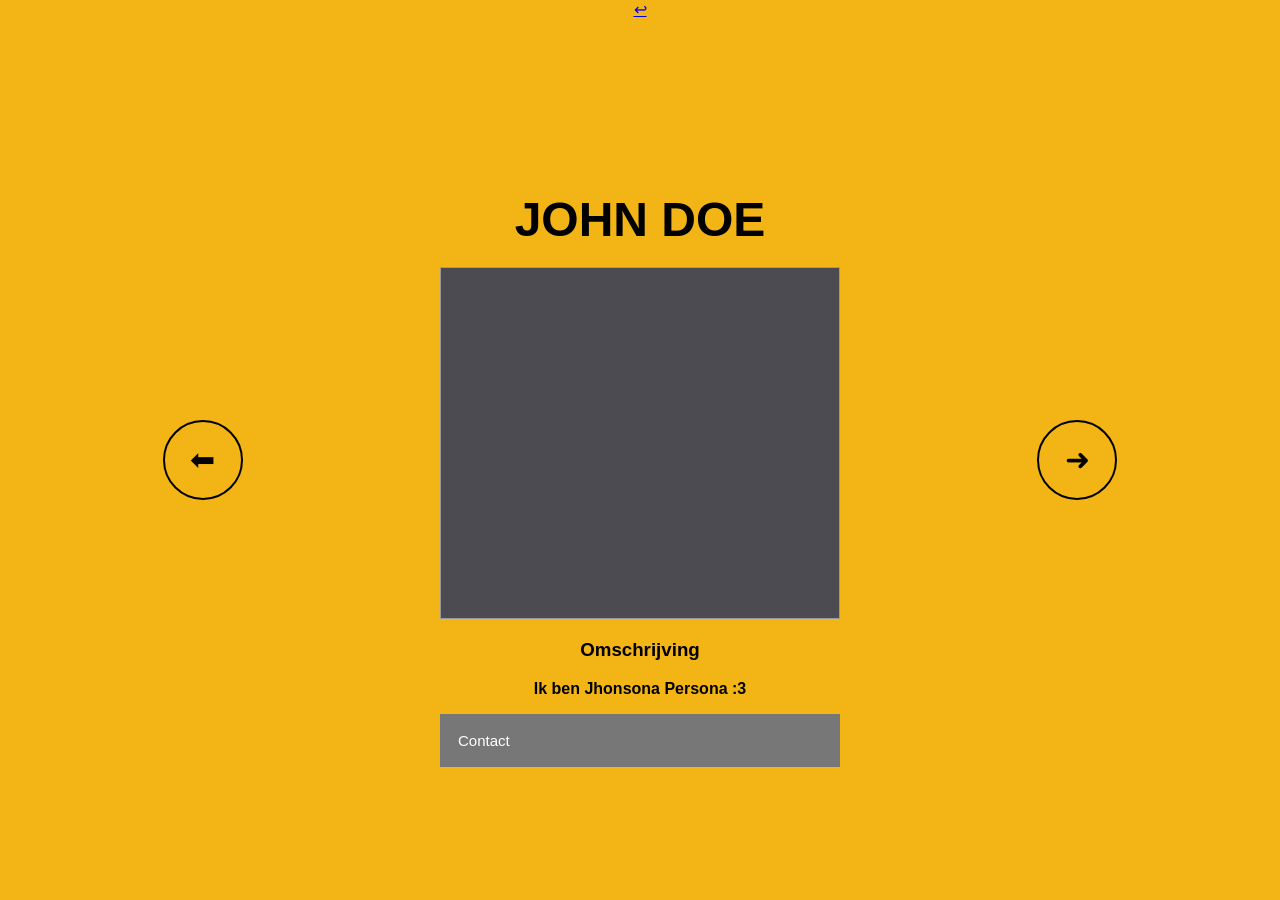
==== info.html @ d2ed1813 "front pagina + info pagina" ====
<!DOCTYPE html>
<html lang="en">
<head>
    <meta charset="UTF-8">
    <meta name="viewport" content="width=device-width, initial-scale=1.0">
    <title>Document</title>
    <link rel="stylesheet" href="css/info.css">
    <script src="js/info.js" defer></script>
</head>
<body>
       
    <section class="profile-section" id="models">
 <a href="index.html">↩</a>

  <div class="carousel-container">
    <button class="nav-circle left" onclick="prevSlide()">⬅</button>

    <div class="profile-card">
      <h1 class="model-name">John Doe</h1>
      
      <div class="image-box">
        <img src="media/grey.jpg" alt="Profile" id="main-img">
      </div>

      <div class="profile-info">
        <h3>Omschrijving</h3>
        <p>Ik ben Jhonsona Persona :3</p>
        <button class="collapsible">Contact</button>
        <div class="content">
        <p>Telefoon : +31 6 1234 5678</p>
</div>
      </div>
    </div>

    <div class="nav-circle-group">
      <button class="nav-circle right" onclick="nextSlide()">➜</button>
    </div>
  </div>
</section>
</body>
</html>
---- css/info.css ----
body{
    margin: 0;
}
.profile-section {
  background-color: #f3b415;
  height: 100vh;
  display: flex;
  flex-direction: column;
  align-items: center;
  font-family: Arial, sans-serif;
  position: relative;
  overflow: hidden;
}

.top-bar {
  width: 100%;
  padding: 20px 40px;
  font-weight: bold;
  font-size: 24px;
}

.carousel-container {
  display: flex;
  align-items: center;
  justify-content: space-around;
  width: 90%;
  flex-grow: 1;
}

.nav-circle {
  width: 80px;
  height: 80px;
  border-radius: 50%;
  border: 2px solid #000;
  background: transparent;
  font-size: 30px;
  cursor: pointer;
  display: flex;
  justify-content: center;
  align-items: center;
}

.nav-circle-group {
  text-align: center;
  font-weight: bold;
}

.profile-card {
  text-align: center;
  width: 400px;
}

.model-name {
  font-size: 48px;
  margin-bottom: 20px;
  text-transform: uppercase;
}

.image-box {
  background-color: #bbb;
  height: 350px;
  position: relative;
  border: 1px solid #999;
}

.image-box img {
  width: 100%;
  height: 100%;
  object-fit: cover;
}

.arrow-overlay {
  position: absolute;
  top: 50%;
  width: 110%;
  left: -5%;
  display: flex;
  justify-content: space-between;
  transform: translateY(-50%);
  font-size: 40px;
  font-weight: bold;
  cursor: pointer;
}

.profile-info {
  margin-top: 20px;
  font-weight: bold;
}
.collapsible {
  background-color: #777;
  color: white;
  cursor: pointer;
  padding: 18px;
  width: 100%;
  border: none;
  text-align: left;
  outline: none;
  font-size: 15px;
}

.active, .collapsible:hover {
  background-color: #555;
}

.content {
  padding: 0 18px;
  max-height: 0;
  overflow: hidden;
  transition: max-height 0.2s ease-out;
  background-color: #f1f1f1;
}
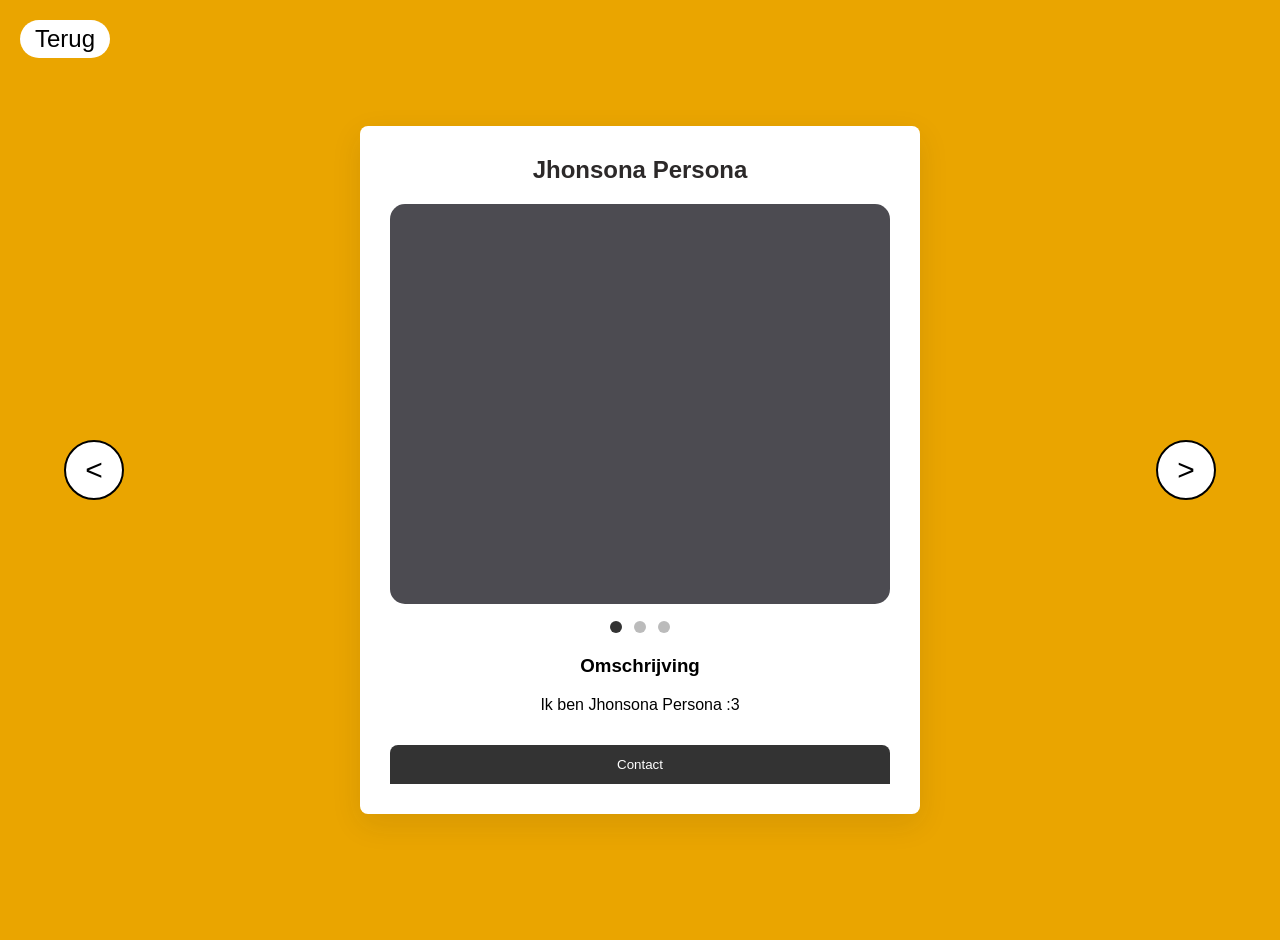
==== commit 94c1f541: "infor" ====
--- a/info.html
+++ b/info.html
@@ -3,39 +3,41 @@
 <head>
     <meta charset="UTF-8">
     <meta name="viewport" content="width=device-width, initial-scale=1.0">
-    <title>Document</title>
+    <title>Jhonsona Persona <!--PHP--> - Info</title>
     <link rel="stylesheet" href="css/info.css">
     <script src="js/info.js" defer></script>
 </head>
 <body>
-       
-    <section class="profile-section" id="models">
- <a href="index.html">↩</a>
 
-  <div class="carousel-container">
-    <button class="nav-circle left" onclick="prevSlide()">⬅</button>
+<section class="profile-section">
+    <a href="index.html" class="back-btn">Terug</a>
+
+    <button class="nav-arrow left" onclick="plusSlides(-1)"><</button>
+    <button class="nav-arrow right" onclick="plusSlides(1)">></button>
 
     <div class="profile-card">
-      <h1 class="model-name">John Doe</h1>
-      
-      <div class="image-box">
-        <img src="media/grey.jpg" alt="Profile" id="main-img">
-      </div>
+        <h1 class="model-name">Jhonsona Persona</h1>
+        <!-- HIER PHP -->
+        <div class="slideshow-container">
+            <div class="mySlides fade"><img src="media/grey.jpg"></div>        <!-- HIER PHP -->
+            <div class="mySlides fade"><img src="media/poro.png"></div>        <!-- HIER PHP -->
+            <div class="mySlides fade"><img src="media/pink.png"></div>        <!-- HIER PHP -->
+        </div>
+        
+        <div class="dot-container">
+            <span class="dot" onclick="currentSlide(1)"></span> 
+            <span class="dot" onclick="currentSlide(2)"></span> 
+            <span class="dot" onclick="currentSlide(3)"></span> 
+        </div>
 
-      <div class="profile-info">
-        <h3>Omschrijving</h3>
-        <p>Ik ben Jhonsona Persona :3</p>
-        <button class="collapsible">Contact</button>
-        <div class="content">
-        <p>Telefoon : +31 6 1234 5678</p>
-</div>
-      </div>
+        <div class="profile-info">
+            <h3>Omschrijving</h3>
+            <p>Ik ben Jhonsona Persona :3</p>        <!-- HIER PHP -->
+            <button class="collapsible">Contact</button>
+            <div class="content"><p>Telefoon: +31 6 1234 5678</p></div>        <!-- HIER PHP -->
+        </div>
     </div>
+</section>
 
-    <div class="nav-circle-group">
-      <button class="nav-circle right" onclick="nextSlide()">➜</button>
-    </div>
-  </div>
-</section>
 </body>
 </html>
--- a/css/info.css
+++ b/css/info.css
@@ -1,111 +1,135 @@
-body{
+body {
     margin: 0;
-}
-.profile-section {
-  background-color: #f3b415;
-  height: 100vh;
-  display: flex;
-  flex-direction: column;
-  align-items: center;
-  font-family: Arial, sans-serif;
-  position: relative;
-  overflow: hidden;
+    background-color: #f0e6e6;
 }
 
-.top-bar {
-  width: 100%;
-  padding: 20px 40px;
-  font-weight: bold;
-  font-size: 24px;
+.profile-section {
+    position: relative;
+    background-color: #EAA500;
+    min-height: 100vh;
+    display: flex;
+    justify-content: center;
+    align-items: center;
+    padding: 20px;
+    overflow: hidden;
+    font-family: 'Arial', sans-serif;
 }
 
-.carousel-container {
-  display: flex;
-  align-items: center;
-  justify-content: space-around;
-  width: 90%;
-  flex-grow: 1;
+.back-btn {
+    position: absolute;
+    top: 20px;
+    left: 20px;
+    text-decoration: none;
+    font-size: 24px;
+    color: #000;
+    background: white;
+    padding: 5px 15px;
+    border-radius: 50px;
+    z-index: 11;
+    font-family: 'Arial', sans-serif;
 }
 
-.nav-circle {
-  width: 80px;
-  height: 80px;
-  border-radius: 50%;
-  border: 2px solid #000;
-  background: transparent;
-  font-size: 30px;
-  cursor: pointer;
-  display: flex;
-  justify-content: center;
-  align-items: center;
-}
-
-.nav-circle-group {
-  text-align: center;
-  font-weight: bold;
+.back-btn:hover {
+    background: #000;
+    transition: all 0.7s ease;
+    color: #fff;
 }
 
 .profile-card {
-  text-align: center;
-  width: 400px;
+    background: white;
+    padding: 30px;
+    border-radius: 8px;
+    box-shadow: 0 10px 30px rgba(44, 43, 43, 0.1);
+    max-width: 500px;
+    width: 100%;
+    text-align: center;
+    font-family: 'Arial', sans-serif;
 }
 
 .model-name {
-  font-size: 48px;
-  margin-bottom: 20px;
-  text-transform: uppercase;
+    margin-top: 0;
+    color: #2c2929;
 }
 
-.image-box {
-  background-color: #bbb;
-  height: 350px;
-  position: relative;
-  border: 1px solid #999;
+.slideshow-container {
+    position: relative;
+    border-radius: 15px;
+    overflow: hidden;
+    background: #ddd;
 }
 
-.image-box img {
-  width: 100%;
-  height: 100%;
-  object-fit: cover;
+.mySlides img {
+    width: 100%;
+    height: 400px;
+    object-fit: cover;
+    display: block;
 }
 
-.arrow-overlay {
-  position: absolute;
-  top: 50%;
-  width: 110%;
-  left: -5%;
-  display: flex;
-  justify-content: space-between;
-  transform: translateY(-50%);
-  font-size: 40px;
-  font-weight: bold;
-  cursor: pointer;
+.dot-container { 
+    margin: 15px 0; 
 }
 
-.profile-info {
-  margin-top: 20px;
-  font-weight: bold;
-}
-.collapsible {
-  background-color: #777;
-  color: white;
-  cursor: pointer;
-  padding: 18px;
-  width: 100%;
-  border: none;
-  text-align: left;
-  outline: none;
-  font-size: 15px;
+.dot {
+    height: 12px;
+    width: 12px;
+    margin: 0 4px;
+    background-color: #bbb;
+    border-radius: 50%;
+    display: inline-block;
+    cursor: pointer;
 }
 
-.active, .collapsible:hover {
-  background-color: #555;
+.dot.active {
+    background-color: #333;
+}
+
+.collapsible {
+    background-color: #333;
+    color: white;
+    cursor: pointer;
+    padding: 12px;
+    width: 100%;
+    border: none;
+    border-radius: 8px 8px 0 0;
+    margin-top: 15px;
+    font-family: 'Arial', sans-serif;
 }
 
 .content {
-  padding: 0 18px;
-  max-height: 0;
-  overflow: hidden;
-  transition: max-height 0.2s ease-out;
-  background-color: #f1f1f1;
+    max-height: 0;
+    overflow: hidden;
+    transition: max-height 0.7s ease-out;
+    background-color: #bebaba;
+    border-radius: 0 0 8px 8px;
+    font-family: 'Arial', sans-serif;
+}
+.nav-arrow {
+    position: absolute;
+    top: 50%;
+    transform: translateY(-50%);
+    background: white;
+    border: 2px solid #000;
+    width: 60px;
+    height: 60px;
+    border-radius: 50%;
+    font-size: 30px;
+    cursor: pointer;
+    display: flex;
+    justify-content: center;
+    align-items: center;
+    transition: all 0.2s ease;
+    z-index: 10;
+}
+
+.nav-arrow:hover {
+    background: #000;
+    color: #fff;
+}
+
+.nav-arrow.left { left: 5%; }
+.nav-arrow.right { right: 5%; }
+
+@media (max-width: 768px) {
+    .nav-arrow.left { left: 10px; width: 45px; height: 45px; }
+    .nav-arrow.right { right: 10px; width: 45px; height: 45px; }
 }
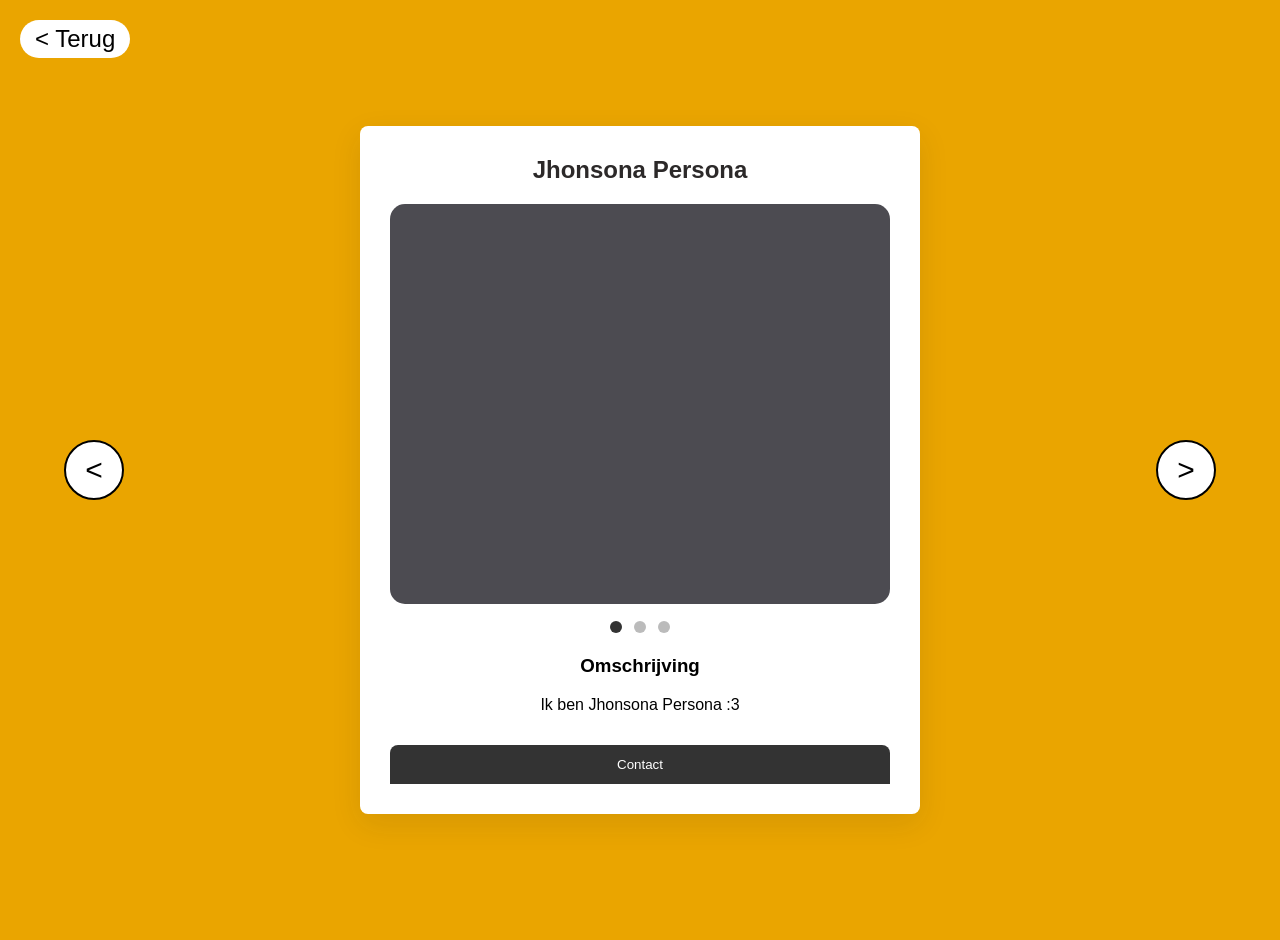
==== commit 7b8bbf49: "index en info getweaked a bit" ====
--- a/info.html
+++ b/info.html
@@ -10,7 +10,7 @@
 <body>
 
 <section class="profile-section">
-    <a href="index.html" class="back-btn">Terug</a>
+    <a href="index.html" class="back-btn"> < Terug</a>
 
     <button class="nav-arrow left" onclick="plusSlides(-1)"><</button>
     <button class="nav-arrow right" onclick="plusSlides(1)">></button>
